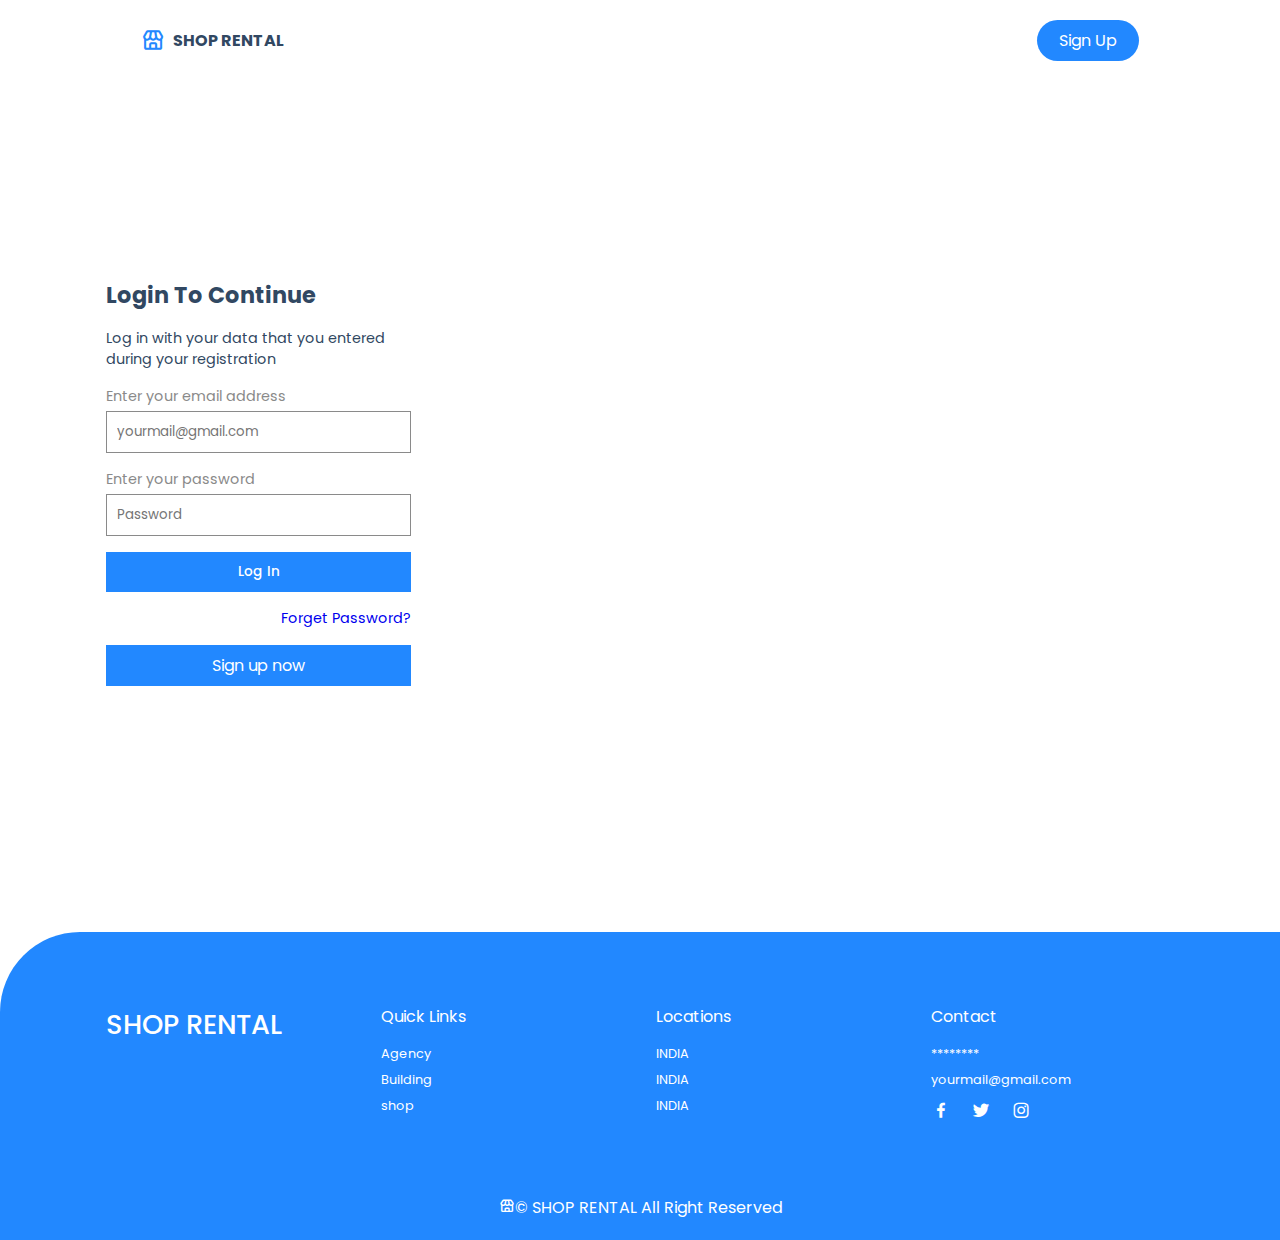
==== Responsive House Rent Website/login.html @ 27cb2168 "Add files via upload" ====
<!DOCTYPE html>
<html lang="en">
<head>
    <meta charset="UTF-8">
    <meta http-equiv="X-UA-Compatible" content="IE=edge">
    <meta name="viewport" content="width=device-width, initial-scale=1.0">
    <title>Log In</title>
    <!-- LInk To CSS -->
    <link rel="stylesheet" href="style.css">
    <link rel="icon" href="bxs-store.png">
    <!-- Box Icons -->
    <link rel="stylesheet"
  href="https://cdn.jsdelivr.net/npm/boxicons@latest/css/boxicons.min.css">
</head>
<body>
    <!-- Navbar -->
    <header>
        <div class="nav container">
            <!-- Logo -->
            <a href="index.html" class="logo"><i class='bx bx-store'></i>Shop Rental </a>
           
            <!-- Log In Button -->
            <a href="sign-up.html" class="btn">Sign Up</a>
        </div>

    </header>
    <!-- Log In -->
    <div class="login container">
        <div class="login-container">
            <h2>Login To Continue</h2>
            <p>Log in with your data that you entered <br>during your registration</p>
            <!-- Login Form -->
            <form action="">
                <span>Enter your email address</span>
                <input type="email" name="" id="" placeholder="yourmail@gmail.com" required>
                <span>Enter your password</span>
                <input type="password" name="" id="" placeholder="Password" required>
                <input type="submit" value="Log In" class="buttom">
                <a href="#">Forget Password?</a>
            </form>
            <a href="sign-up.html" class="btn">Sign up now</a>
        </div>
        <!-- Log In Image -->
        <div class="login-image">
        </div>
    </div>
    
    <!-- Footer -->
    <section class="footer">
        <div class="footer-container container">
            <h2>SHOP RENTAL</h2>
            <div class="footer-box">
                <h3>Quick Links</h3>
                <a href="#">Agency</a>
                <a href="#">Building</a>
                <a href="#">shop</a>
            </div>
            <div class="footer-box">
                <h3>Locations</h3>
                <a href="#">INDIA</a>
                <a href="#">INDIA</a>
                <a href="#">INDIA</a>
            </div>
            <div class="footer-box">
                <h3>Contact</h3>
                <a href="#">********</a>
                <a href="#">yourmail@gmail.com</a>
                <div class="social">
                    <a href="#"><i class='bx bxl-facebook' ></i></a>
                    <a href="#"><i class='bx bxl-twitter' ></i></a>
                    <a href="#"><i class='bx bxl-instagram' ></i></a>
                </div>
            </div>
        </div>
    </section>
    <!-- Copyright -->
    <div class="copyright">
        <i class='bx bx-store'></i>&#169; SHOP RENTAL All Right Reserved </a>
    </div>

    
</body>
</html>
---- Responsive House Rent Website/style.css ----
/* Google Fonts */
@import url("https://fonts.googleapis.com/css2?family=Poppins:wght@400;500;600;700&display=swap");
* {
  font-family: "Poppins", sans-serif;
  margin: 0;
  padding: 0;
  box-sizing: border-box;
  scroll-behavior: smooth;
  scroll-padding-top: 3rem;
  list-style: none;
  text-decoration: none;
}
/* Variables */
:root {
  --main-color: #2288ff;
  --second-color: #192f6a;
  --text-color: #314862;
  --bg-color: #fff;

  /* Box Shadow */
  --box-shadow: 2px 2px 18px rgb(14 52 54 / 15%);
}
img {
  width: 100%;
}
body {
  color: var(--text-color);
}
section {
  padding: 4.5rem 0 3rem;
}
.container {
  max-width: 1068px;
  margin-left: auto;
  margin-right: auto;
}
header {
  display: block;
  width: 100%;
  background: var(--bg-color);
  position: fixed;
  top: 0;
  left: 0;
  z-index: 100;
}
.nav {
  display: flex;
  align-items: center;
  justify-content: space-between;
  padding: 20px 35px;
}
.logo {
  display: flex;
  align-items: center;
  column-gap: 0.5rem;
  font-size: 1rem;
  font-weight: 700;
  color: var(--text-color);
  text-transform: uppercase;
}
.logo .bx {
  font-size: 24px;
  color: var(--main-color);
}
.navbar {
  display: flex;
}
.navbar a {
  padding: 8px 17px;
  color: var(--text-color);
  font-size: 1rem;
  text-transform: uppercase;
  font-weight: 500;
}
.navbar a:hover {
  color: var(--main-color);
}
#menu-icon {
  font-size: 24px;
  cursor: pointer;
  display: none;
}
#menu {
  display: none;
}
.btn {
  padding: 8px 22px;
  background: var(--main-color);
  color: var(--bg-color);
  border-radius: 5rem;
}
.btn:hover {
  background: #3492fd;
}
/* Home */
.home {
  margin-top: 5rem;
  background: url(img/home.jpg);
  background-repeat: no-repeat;
  background-size: cover;
  background-position: center;
  height: 440px;
  border-radius: 1.5rem;
  display: flex;
  align-items: center;
}
.home-text {
  padding-left: 35px;
}
.home-text h1 {
  color: var(--bg-color);
  font-size: 2rem;
  margin-bottom: 1rem;
}
.about {
  display: grid;
  grid-template-columns: repeat(auto-fit, minmax(18rem, auto));
  gap: 2rem;
}
.about-img img {
  border-radius: 3rem 0 3rem 3rem;
}
.about-text span {
  font-size: 1rem;
  text-transform: uppercase;
  font-weight: 500;
  color: var(--main-color);
}
.about-text h2 {
  font-size: 1.7rem;
}
.about-text p {
  font-size: 0.938rem;
  margin: 1rem 0 1rem;
}
.sales {
  display: grid;
  grid-template-columns: repeat(auto-fit, minmax(240px, auto));
  gap: 2.4rem;
}
.sales .box {
  padding: 10px;
  background: var(--bg-color);
  box-shadow: var(--box-shadow);
  text-align: center;
  border-radius: 2rem;
}
.sales .box:hover
 {
  background: var(--main-color);
  color: var(--bg-color);
  transition: 0.4s all linear;
}
.sales .box .bx {
  padding: 10px;
  border-radius: 50%;
  background: #f6f6fe;
  color: var(--main-color);
  font-size: 20px;
}
.sales .box h3 {
  font-size: 1.1rem;
  margin: 1rem 0 0.4rem;
}
.sales .box p {
  font-size: 00.938rem;
  text-align-last: center;
  text-decoration: solid;
}
/* Properties */
.heading {
  text-align: center;
  margin-bottom: 2rem;
}
.heading span {
  font-weight: 500;
  color: var(--main-color);
}
.heading h2 {
  font-size: 1.7rem;
}
.heading p {
  font-size: 0.938rem;
}
.properties {
  background: #fbfbfb;
  border-radius: 2rem;
}
.properties-container {
  display: grid;
  grid-template-columns: repeat(auto-fit, minmax(240px, auto));
  gap: 3rem;
  padding: 0 50px;
}
.properties-container .box {
  background: var(--bg-color);
  padding: 10px;
  border-radius: 1rem;
  box-shadow: var(--box-shadow);
}
.properties-container .box:hover {
  transform: translateY(-10px);
  transition: 0.5s;
}
.properties-container .box img {
  border-radius: 1rem;
  height: 220px;
  object-fit: cover;
  object-position: center;
}
.properties-container .box h3 {
  font-size: 1rem;
  font-weight: 600;
  float: right;
}
.properties-container .box .content {
  display: flex;
  justify-content: space-between;
  margin-top: 2rem;
}
.properties-container .box .content .text h3 {
  font-weight: 500;
}
.properties-container .box .content .text p {
  font-size: 0.8rem;
}
.properties-container .box .content .icon {
  display: flex;
  align-items: center;
  column-gap: 1rem;
}
.properties-container .box .content .icon .bx {
  display: flex;
  align-items: center;
  font-size: 20px;
}
.properties-container .box .content .icon span {
  font-size: 12px;
  font-weight: 500;
  margin-left: 4px;
}
.newsletter {
  display: flex;
  flex-direction: column;
  align-items: center;
  row-gap: 2rem;
  justify-content: center;
  text-align: center;
}
.newsletter h2 {
  font-size: 1.7rem;
}
.newsletter form {
  background: var(--bg-color);
  box-shadow: var(--box-shadow);
  padding: 6px 10px;
  border-radius: 5rem;
}
.newsletter form input {
  border: none;
  outline: none;
  font-size: 1rem;
}
.newsletter #email-box {
  width: 280px;
}
.newsletter .btn {
  padding: 12px 34px;
  font-weight: 500;
  text-transform: uppercase;
}
.footer {
  background: var(--main-color);
  color: var(--bg-color);
  border-radius: 5rem 0 0 0;
}
.footer-container {
  display: grid;
  grid-template-columns: repeat(auto-fit, minmax(240px, auto));
  gap: 2rem;
}
.footer-container h2 {
  font-size: 1.7rem;
  font-weight: 500;
}
.footer-box {
  display: flex;
  flex-direction: column;
}
.footer-box h3 {
  margin-bottom: 1rem;
  font-size: 1rem;
  font-weight: 400;
}
.footer-box a {
  font-size: 0.8rem;
  color: var(--bg-color);
  font-weight: 400;
  margin-bottom: 0.5rem;
}
.footer-box a:hover {
  color: var(--text-color);
}
.social a {
  font-size: 20px;
  margin-right: 1rem;
}
.social a:hover {
  color: var(--second-color);
}
.copyright {
  padding: 20px;
  text-align: center;
  color: var(--bg-color);
  background: var(--main-color);
}
/* Log IN */
.login {
  display: grid;
  grid-template-columns: 0.4fr 1fr;
  align-items: center;
  min-height: 100vh;
  margin-top: 2rem;
}
.login-container {
  display: flex;
  flex-direction: column;
  row-gap: 1rem;
}
.login-container h2 {
  font-size: 1.4rem;
}
.login-container p {
  font-size: 0.9rem;
}
.login-container form {
  display: flex;
  flex-direction: column;
}
.login-container form span {
  font-size: 0.9rem;
  color: #8a8a8a;
  margin-bottom: 4px;
}
.login-container form input {
  border: 1px solid #8a8a8a;
  outline: none;
  padding: 10px;
  margin-bottom: 1rem;
  background: var(--bg-color);
}
.login-container form .buttom {
  outline: none;
  border: none;
  background: var(--main-color);
  color: var(--bg-color);
  font-size: 0.85rem;
  font-weight: 500;
}
.login-container form .buttom:hover {
  background: #3492fd;
}
.login-container form a {
  font-size: 0.9rem;
  text-align: right;
}
.login-container .btn {
  border-radius: 0;
  text-align: center;
}
/* Making Responsive */
@media (max-width: 1080px) {
  .container {
    margin-left: 1rem;
    margin-right: 1rem;
  }
}
@media (max-width: 880px) {
  section {
    padding: 4rem 0 3rem;
  }
  .properties-container {
    grid-template-columns: repeat(auto-fit, minmax(200px, auto));
    gap: 1rem;
    padding: 0 10px;
  }
  .footer-container {
    grid-template-columns: repeat(auto-fit, minmax(200px, auto));
    gap: 1rem;
  }
  .login {
    grid-template-columns: 0.6fr 1fr;
  }
}
@media (max-width: 768px) {
  .nav {
    padding: 10px 0;
  }
  #menu-icon {
    display: initial;
  }
  .navbar {
    position: absolute;
    top: 100%;
    right: 0;
    left: 0;
    display: flex;
    flex-direction: column;
    background: var(--second-color);
    text-align: center;
    clip-path: circle(0% at 100% 1%);
    transition: 0.6s;
  }
  .navbar a {
    display: block;
    margin: 1rem;
    padding: 20px;
    color: var(--bg-color);
  }
  .navbar a:hover {
    background: var(--main-color);
    color: var(--bg-color);
    transition: 0.2s;
  }
  #menu:checked ~ .navbar {
    clip-path: circle(144% at 100% 1%);
  }
  .about-text span {
    font-size: 0.9rem;
  }
  .about-text h2,
  .heading h2,
  .newsletter h2 {
    font-size: 1.4rem;
  }
}
@media (max-width: 638px) {
  .about-text {
    text-align: center;
  }
  .about-img {
    order: 2;
  }
  .login {
    grid-template-columns: 0.8fr 1fr;
  }
  .login {
    margin-top: 3rem;
  }
}
@media (max-width: 572px) {
  .login-image {
    display: none;
  }
  .login {
    justify-content: center;
    grid-template-columns: 1fr;
  }
}
@media (max-width: 442px) {
  .home-text {
    padding-left: 14px;
  }
  .home-text h1 {
    font-size: 1.7rem;
  }
  .about-text h2,
  .heading h2,
  .newsletter h2 {
    font-size: 1.2rem;
  }
  .properties-container {
    padding: 0;
  }
  .newsletter #email-box {
    width: 140px;
  }
  .footer {
    border-radius: 3rem 0 0 0;
  }
}
iframe{
  width: auto;
  height: auto;
}
img{
  height: 40px;
  width: 40px;
  margin-bottom: 0%;
  margin: 0;
}
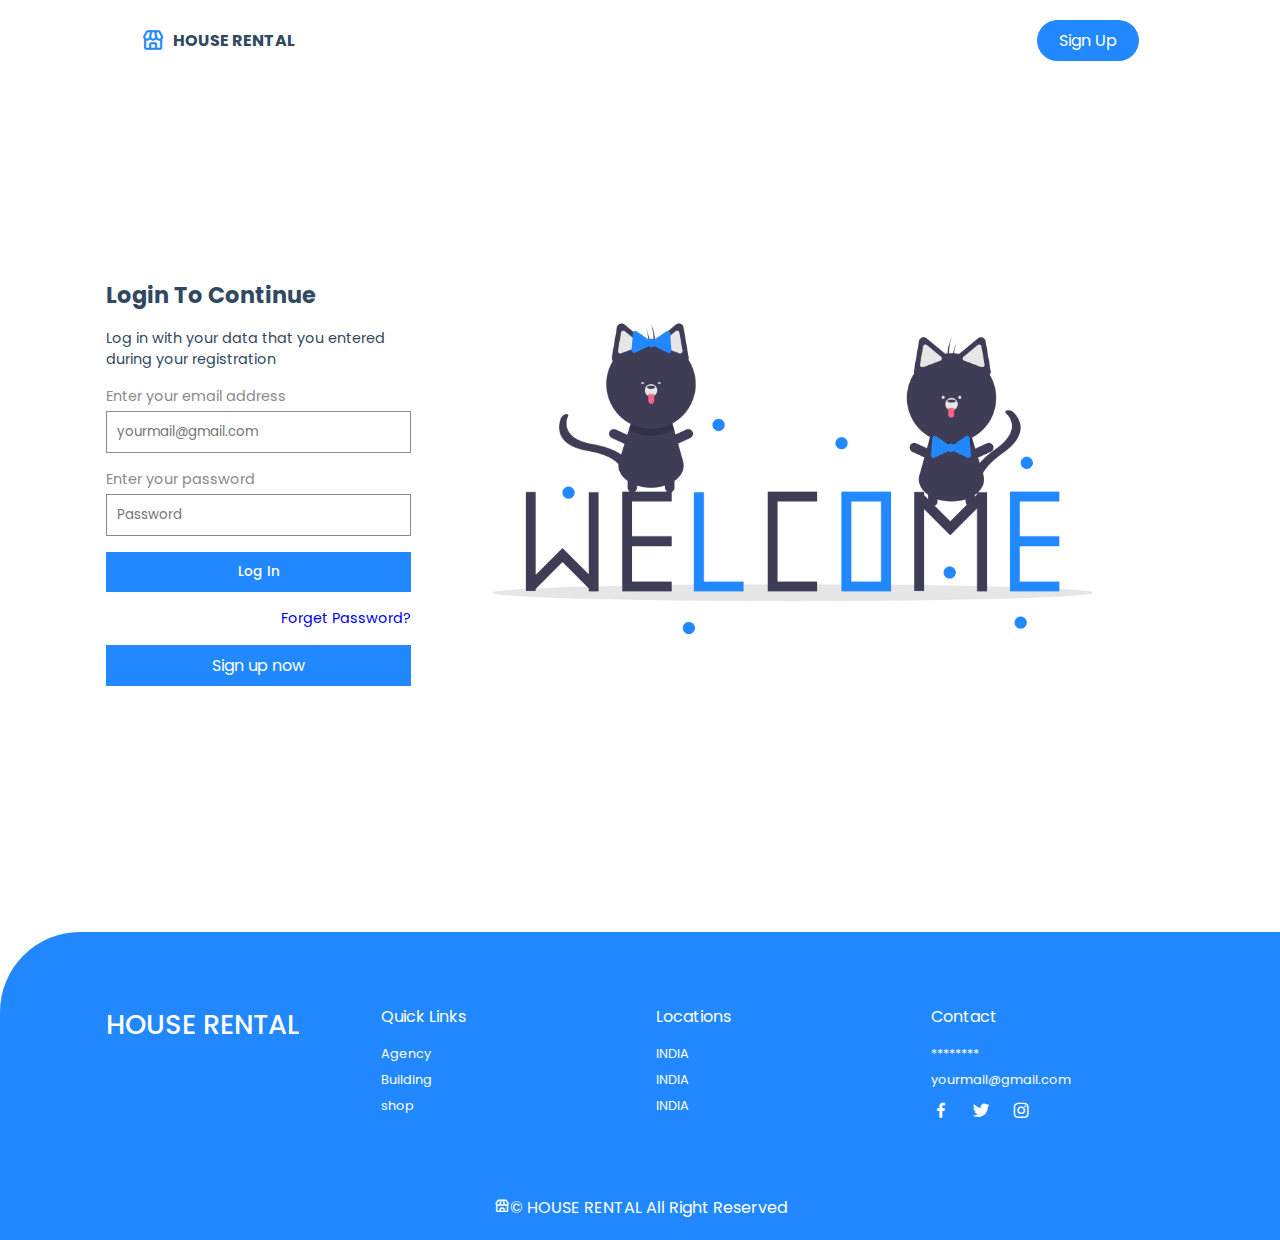
==== commit d6ffc1c9: "image not appearing fixed" ====
--- a/Responsive House Rent Website/login.html
+++ b/Responsive House Rent Website/login.html
@@ -17,7 +17,7 @@
     <header>
         <div class="nav container">
             <!-- Logo -->
-            <a href="index.html" class="logo"><i class='bx bx-store'></i>Shop Rental </a>
+            <a href="index.html" class="logo"><i class='bx bx-store'></i>HOUSE RENTAL </a>
            
             <!-- Log In Button -->
             <a href="sign-up.html" class="btn">Sign Up</a>
@@ -42,13 +42,14 @@
         </div>
         <!-- Log In Image -->
         <div class="login-image">
+            <img src="img\login.png" alt="login">
         </div>
     </div>
     
     <!-- Footer -->
     <section class="footer">
         <div class="footer-container container">
-            <h2>SHOP RENTAL</h2>
+            <h2>HOUSE RENTAL</h2>
             <div class="footer-box">
                 <h3>Quick Links</h3>
                 <a href="#">Agency</a>
@@ -75,7 +76,7 @@
     </section>
     <!-- Copyright -->
     <div class="copyright">
-        <i class='bx bx-store'></i>&#169; SHOP RENTAL All Right Reserved </a>
+        <i class='bx bx-store'></i>&#169; HOUSE RENTAL All Right Reserved </a>
     </div>
 
     
--- a/Responsive House Rent Website/style.css
+++ b/Responsive House Rent Website/style.css
@@ -482,10 +482,4 @@
 iframe{
   width: auto;
   height: auto;
-}
-img{
-  height: 40px;
-  width: 40px;
-  margin-bottom: 0%;
-  margin: 0;
 }